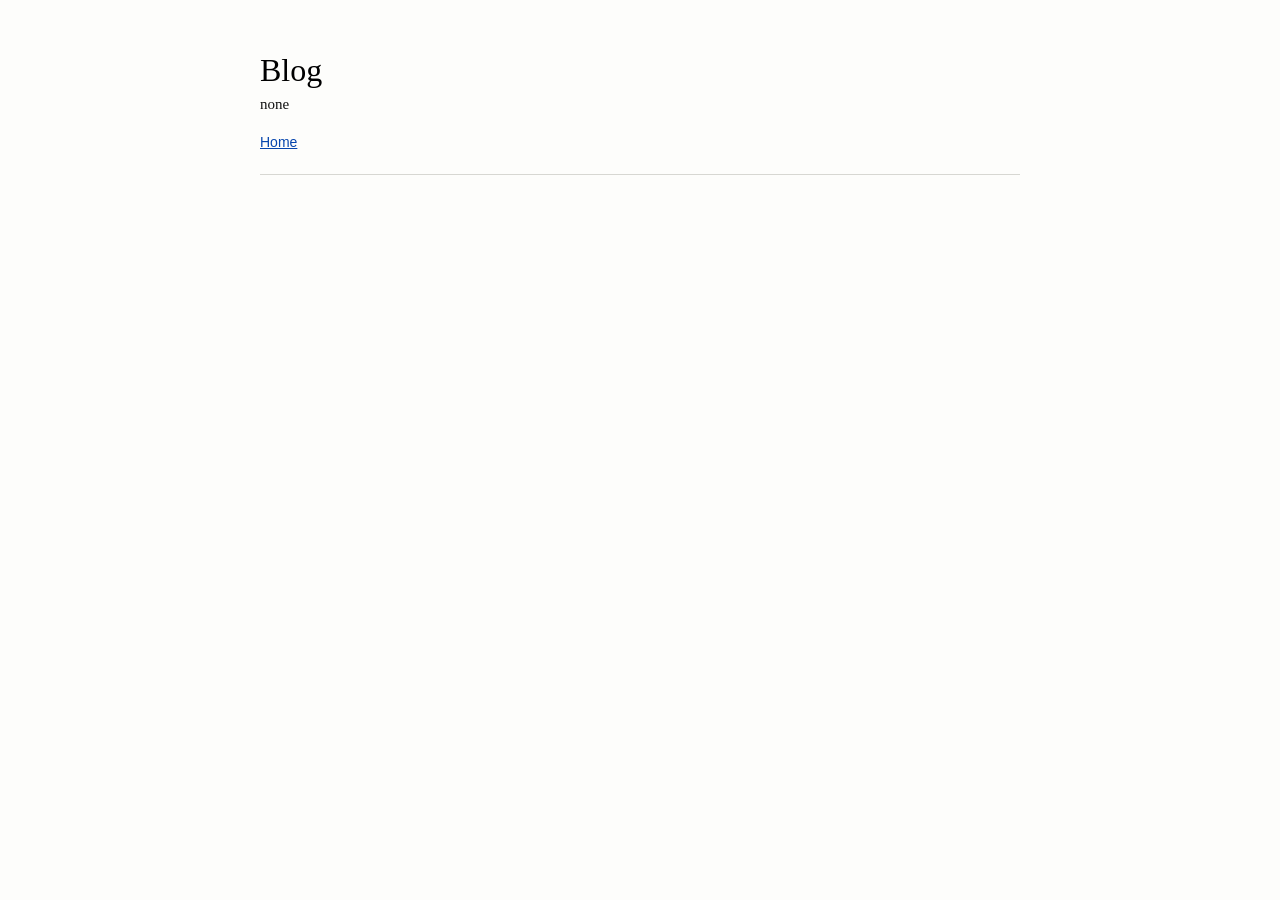
==== blog/index.html @ e8d12a8a "Update homepage navigation links" ====
<!doctype html>
<html lang="en">
  <head>
    <meta charset="utf-8" />
    <meta name="viewport" content="width=device-width, initial-scale=1" />
    <title>Blog | Geng Haijian</title>
    <link rel="icon" href="../favicon.svg" type="image/svg+xml" />
    <link rel="stylesheet" href="../styles.css" />
  </head>
  <body>
    <main class="page-shell">
      <section>
        <h1>Blog</h1>
        <p>none</p>
        <p class="return-link"><a href="../">Home</a></p>
      </section>
    </main>
  </body>
</html>
---- styles.css ----
:root {
  color-scheme: light;
  --background: #fdfdfb;
  --text: #111111;
  --muted: #555555;
  --rule: #d7d7d2;
  --link: #0645ad;
  --visited: #0b0080;
  --portrait-bg: #eeeeea;
}

* {
  box-sizing: border-box;
}

html {
  background: var(--background);
}

body {
  margin: 0;
  background: var(--background);
  color: var(--text);
  font-family: Georgia, "Times New Roman", Times, serif;
  font-size: 15px;
  line-height: 1.56;
}

a {
  color: var(--link);
  text-decoration: underline;
}

a:visited {
  color: var(--visited);
}

.page-shell {
  width: min(760px, calc(100% - 40px));
  margin: 0 auto;
  padding: 32px 0 44px;
}

.masthead {
  display: flex;
  align-items: flex-start;
  gap: 22px;
  padding-bottom: 20px;
  border-bottom: 1px solid #cfcfc9;
}

.portrait {
  width: 104px;
  height: 132px;
  flex: 0 0 auto;
  border: 1px solid #999999;
  background: var(--portrait-bg);
  object-fit: cover;
  object-position: center top;
}

.intro {
  max-width: 610px;
}

h1,
h2,
p {
  margin-top: 0;
}

h1 {
  margin-bottom: 4px;
  color: #000000;
  font-size: 32px;
  font-weight: 400;
  line-height: 1.15;
}

h1 span {
  font-size: 22px;
}

h2 {
  margin-bottom: 8px;
  color: #000000;
  font-size: 22px;
  font-weight: 400;
  line-height: 1.25;
}

p {
  margin-bottom: 0;
}

.tagline,
.link-row,
.meta,
footer {
  font-family: Arial, Helvetica, sans-serif;
}

.tagline {
  margin-bottom: 12px;
  color: #333333;
  font-size: 14px;
}

.link-row {
  display: flex;
  flex-wrap: wrap;
  gap: 2px 16px;
  margin-top: 12px;
  font-size: 14px;
}

section {
  padding: 20px 0;
  border-bottom: 1px solid var(--rule);
}

.profile-list {
  margin: 0;
}

.profile-list div {
  display: grid;
  grid-template-columns: 150px minmax(0, 1fr);
  gap: 12px;
}

.profile-list div + div {
  margin-top: 4px;
}

.profile-list dt {
  color: #222222;
  font-weight: 700;
}

.profile-list dd {
  margin: 0;
}

.plain-list {
  margin: 0;
  padding-left: 22px;
}

.plain-list li + li {
  margin-top: 8px;
}

.meta {
  color: var(--muted);
  font-size: 13px;
}

.return-link {
  margin-top: 16px;
  font-family: Arial, Helvetica, sans-serif;
  font-size: 14px;
}

.date {
  display: inline-block;
  min-width: 86px;
  color: #333333;
}

footer {
  padding-top: 18px;
  color: #666666;
  font-size: 12px;
}

@media (max-width: 560px) {
  .page-shell {
    width: min(100% - 28px, 760px);
    padding-top: 24px;
  }

  .masthead {
    flex-direction: column;
    gap: 16px;
  }

  .profile-list div {
    display: block;
  }

  .profile-list dt {
    margin-top: 8px;
  }

  h1 {
    font-size: 28px;
  }

  h1 span {
    display: inline-block;
    font-size: 20px;
  }
}
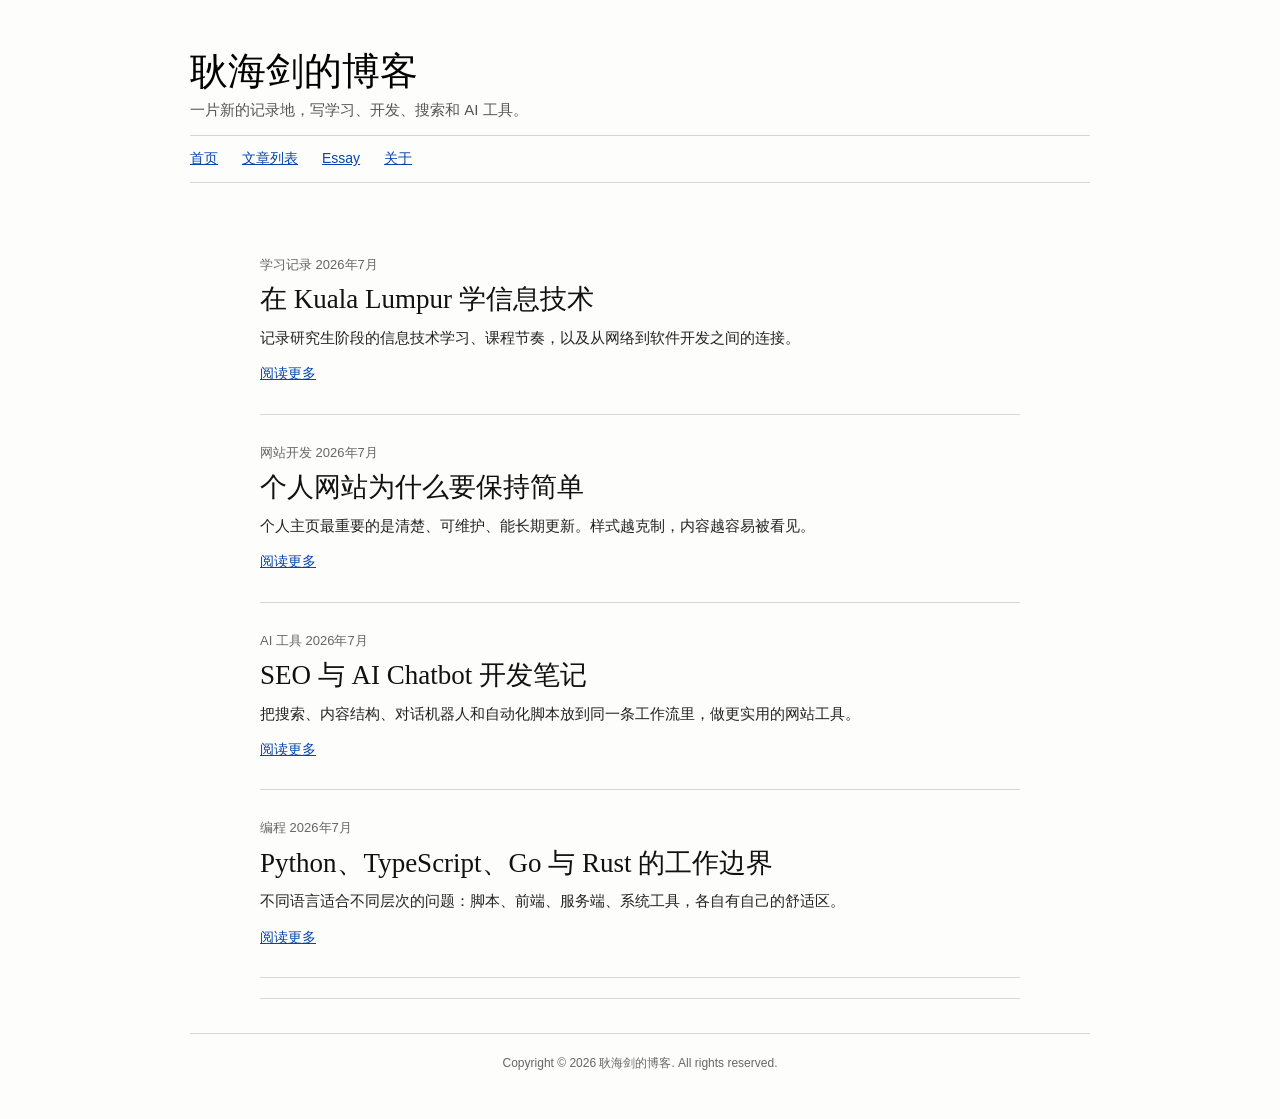
==== commit 2d85fc24: "Build essay and blog archive pages" ====
--- a/blog/index.html
+++ b/blog/index.html
@@ -1,19 +1,30 @@
 <!doctype html>
-<html lang="en">
+<html lang="zh-Hans">
   <head>
     <meta charset="utf-8" />
     <meta name="viewport" content="width=device-width, initial-scale=1" />
-    <title>Blog | Geng Haijian</title>
+    <meta
+      name="description"
+      content="耿海剑的博客，记录学习、网站开发、SEO 与 AI 工具。"
+    />
+    <title>耿海剑的博客</title>
     <link rel="icon" href="../favicon.svg" type="image/svg+xml" />
     <link rel="stylesheet" href="../styles.css" />
+    <script type="module" src="../workspace/render-blog.js"></script>
   </head>
   <body>
-    <main class="page-shell">
-      <section>
-        <h1>Blog</h1>
-        <p>none</p>
-        <p class="return-link"><a href="../">Home</a></p>
-      </section>
-    </main>
+    <div class="archive-shell archive-shell--blog">
+      <header class="archive-header">
+        <h1><a href="./" data-archive-title></a></h1>
+        <p class="archive-description" data-archive-description></p>
+        <nav class="archive-nav" aria-label="博客导航" data-archive-nav></nav>
+      </header>
+
+      <main class="archive-layout archive-layout--single">
+        <section class="archive-feed" aria-label="文章列表" data-archive-feed></section>
+      </main>
+
+      <footer class="archive-footer" data-archive-footer></footer>
+    </div>
   </body>
 </html>
--- a/styles.css
+++ b/styles.css
@@ -174,6 +174,146 @@
   font-size: 12px;
 }
 
+.archive-shell {
+  width: min(1080px, calc(100% - 40px));
+  margin: 0 auto;
+  padding: 34px 0 46px;
+}
+
+.archive-header {
+  padding: 16px 0 24px;
+  text-align: center;
+}
+
+.archive-header h1 {
+  margin-bottom: 10px;
+  font-size: 34px;
+}
+
+.archive-header h1 a {
+  color: #000000;
+  text-decoration: none;
+}
+
+.archive-description {
+  margin-bottom: 14px;
+  color: #555555;
+  font-family: Arial, Helvetica, sans-serif;
+  font-size: 15px;
+}
+
+.archive-nav {
+  display: flex;
+  flex-wrap: wrap;
+  justify-content: center;
+  gap: 10px 24px;
+  border-top: 1px solid var(--rule);
+  border-bottom: 1px solid var(--rule);
+  padding: 12px 0;
+  font-family: Arial, Helvetica, sans-serif;
+  font-size: 14px;
+}
+
+.archive-layout {
+  display: grid;
+  grid-template-columns: minmax(0, 1fr) 250px;
+  gap: 46px;
+  align-items: start;
+  padding-top: 28px;
+}
+
+.archive-layout--single {
+  display: block;
+  width: min(760px, 100%);
+  margin: 0 auto;
+}
+
+.archive-post {
+  border-bottom: 1px solid var(--rule);
+  padding: 0 0 28px;
+}
+
+.archive-post + .archive-post {
+  padding-top: 28px;
+}
+
+.archive-post-meta {
+  margin-bottom: 8px;
+  color: #666666;
+  font-family: Arial, Helvetica, sans-serif;
+  font-size: 13px;
+}
+
+.archive-post h2 {
+  margin-bottom: 10px;
+  font-size: 27px;
+}
+
+.archive-post h2 a {
+  color: #111111;
+  text-decoration: none;
+}
+
+.archive-post h2 a:hover {
+  color: var(--link);
+  text-decoration: underline;
+}
+
+.archive-excerpt {
+  margin-bottom: 12px;
+  color: #222222;
+}
+
+.read-more {
+  font-family: Arial, Helvetica, sans-serif;
+  font-size: 14px;
+}
+
+.archive-sidebar section {
+  border-bottom: 1px solid var(--rule);
+  padding: 0 0 22px;
+}
+
+.archive-sidebar section + section {
+  padding-top: 22px;
+}
+
+.archive-sidebar h2 {
+  font-size: 20px;
+}
+
+.archive-sidebar ul {
+  margin: 0;
+  padding-left: 20px;
+}
+
+.archive-footer {
+  border-top: 1px solid var(--rule);
+  margin-top: 34px;
+  padding-top: 20px;
+  color: #666666;
+  font-family: Arial, Helvetica, sans-serif;
+  font-size: 12px;
+  text-align: center;
+}
+
+.archive-shell--blog {
+  width: min(900px, calc(100% - 40px));
+}
+
+.archive-shell--blog .archive-header {
+  text-align: left;
+}
+
+.archive-shell--blog .archive-header h1 {
+  margin-bottom: 4px;
+  font-size: 38px;
+}
+
+.archive-shell--blog .archive-nav {
+  justify-content: flex-start;
+}
+
 @media (max-width: 560px) {
   .page-shell {
     width: min(100% - 28px, 760px);
@@ -201,4 +341,33 @@
     display: inline-block;
     font-size: 20px;
   }
-}
+
+  .archive-shell,
+  .archive-shell--blog {
+    width: min(100% - 28px, 1080px);
+    padding-top: 22px;
+  }
+
+  .archive-layout {
+    display: block;
+  }
+
+  .archive-sidebar {
+    margin-top: 26px;
+  }
+
+  .archive-header,
+  .archive-shell--blog .archive-header {
+    text-align: left;
+  }
+
+  .archive-nav,
+  .archive-shell--blog .archive-nav {
+    justify-content: flex-start;
+    gap: 8px 16px;
+  }
+
+  .archive-post h2 {
+    font-size: 23px;
+  }
+}
